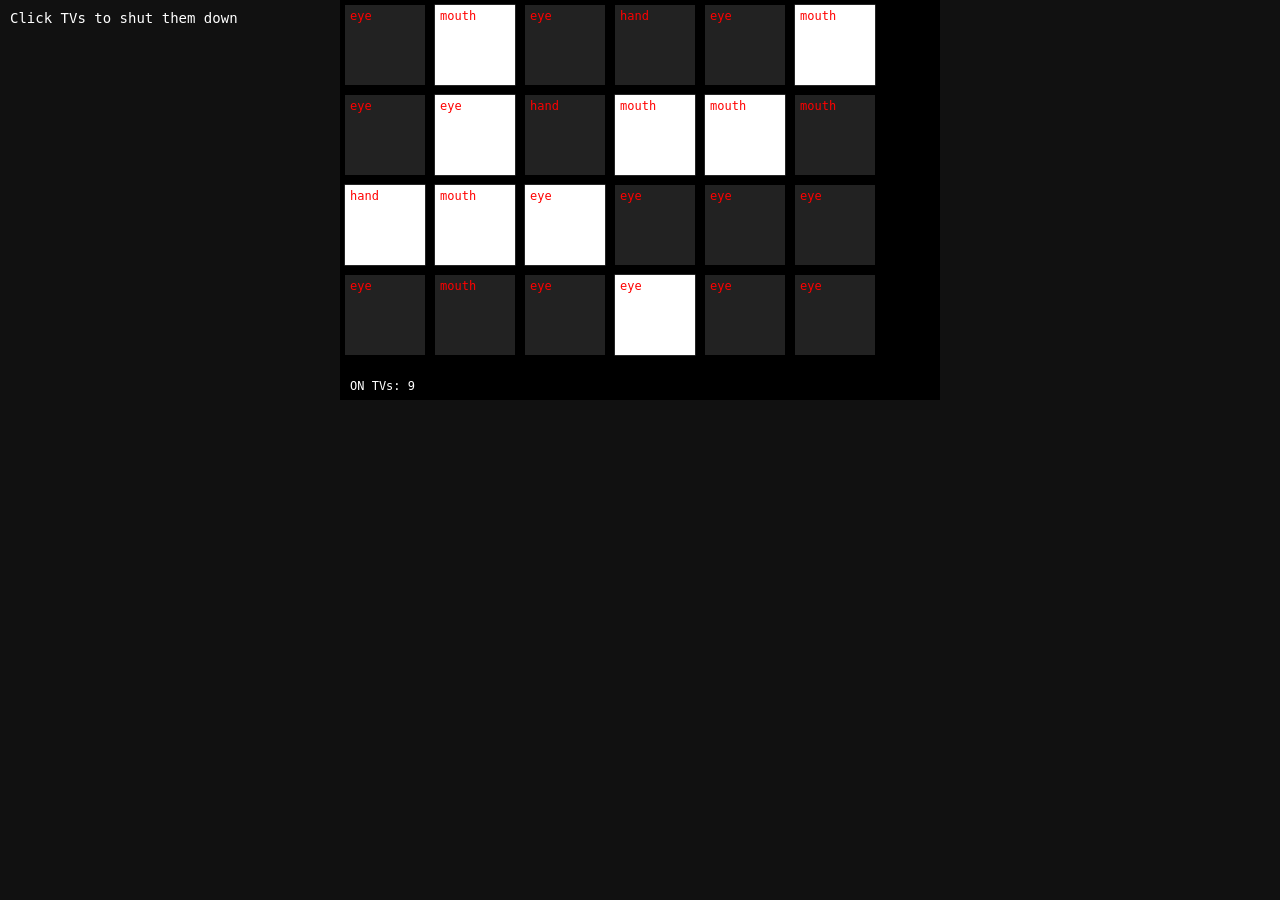
==== game.html @ e6ec4a98 "Basic game setup" ====
<!DOCTYPE html>
<html>
    <head>
        <meta charset="UTF-8" />
        <title>KILL THE BROADCAST</title>
        <link rel="stylesheet" href="game.css">
    </head>
    <body>
        <div id="ui">Click TVs to shut them down</div>
        <canvas id="game" width="600" height="400"></canvas>
        <script src="game.js"></script>
    </body>
</html>
---- game.css ----
body {
    margin: 0;
    background: #111;
    color: white;
    font-family: monospace;
    overflow: hidden;
}

canvas {
    display: block;
    margin: 0 auto;
    background: #000;
    cursor: pointer;
}

#ui {
    position: absolute;
    top: 10px;
    left: 10px;
    font-size: 14px;
}
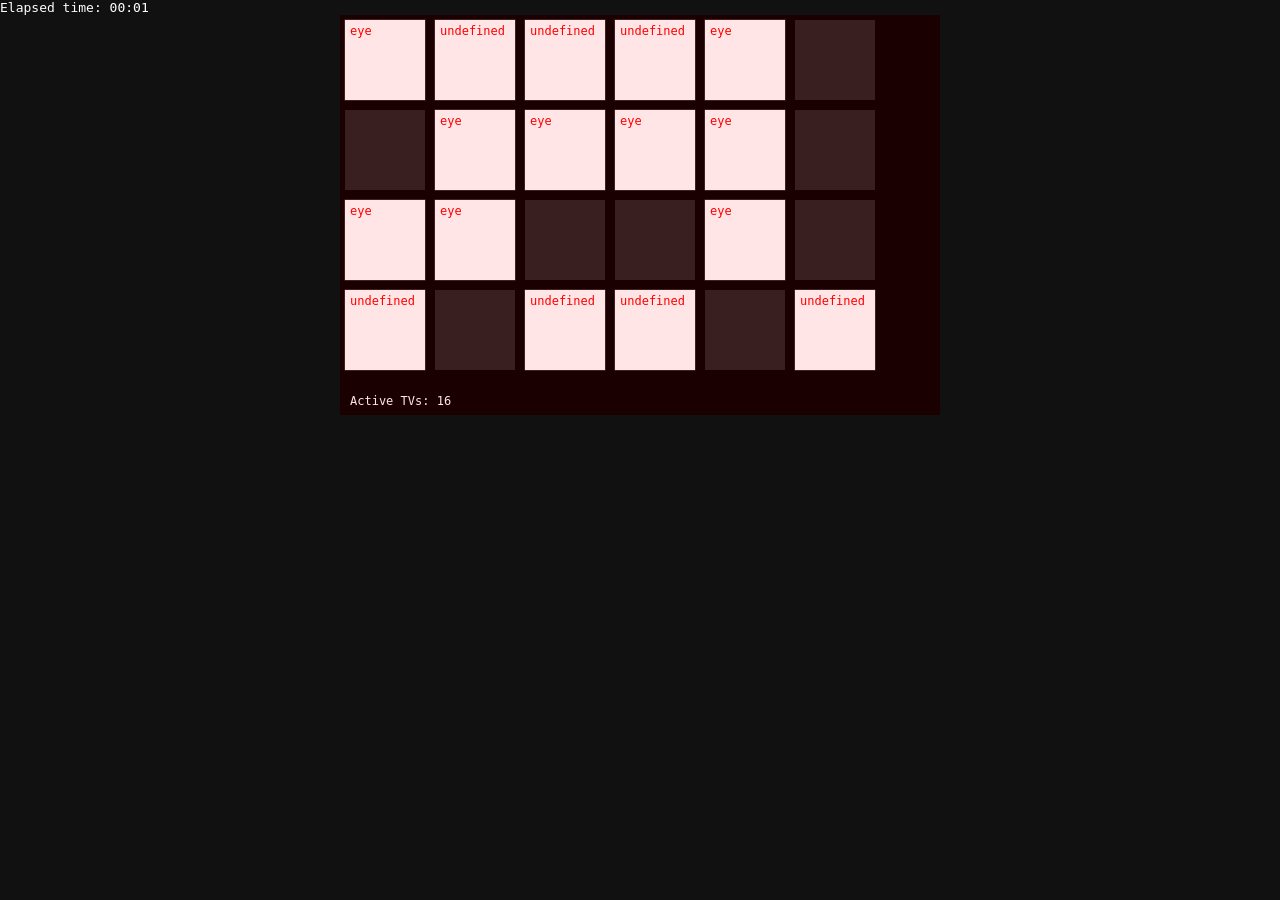
==== commit 405a02e4: "added a timer, made the labels show only if the tv is on" ====
--- a/game.html
+++ b/game.html
@@ -6,7 +6,7 @@
         <link rel="stylesheet" href="game.css">
     </head>
     <body>
-        <div id="ui">Click TVs to shut them down</div>
+        <div id="time">Elapsed time: <span></span></div>
         <canvas id="game" width="600" height="400"></canvas>
         <script src="game.js"></script>
     </body>
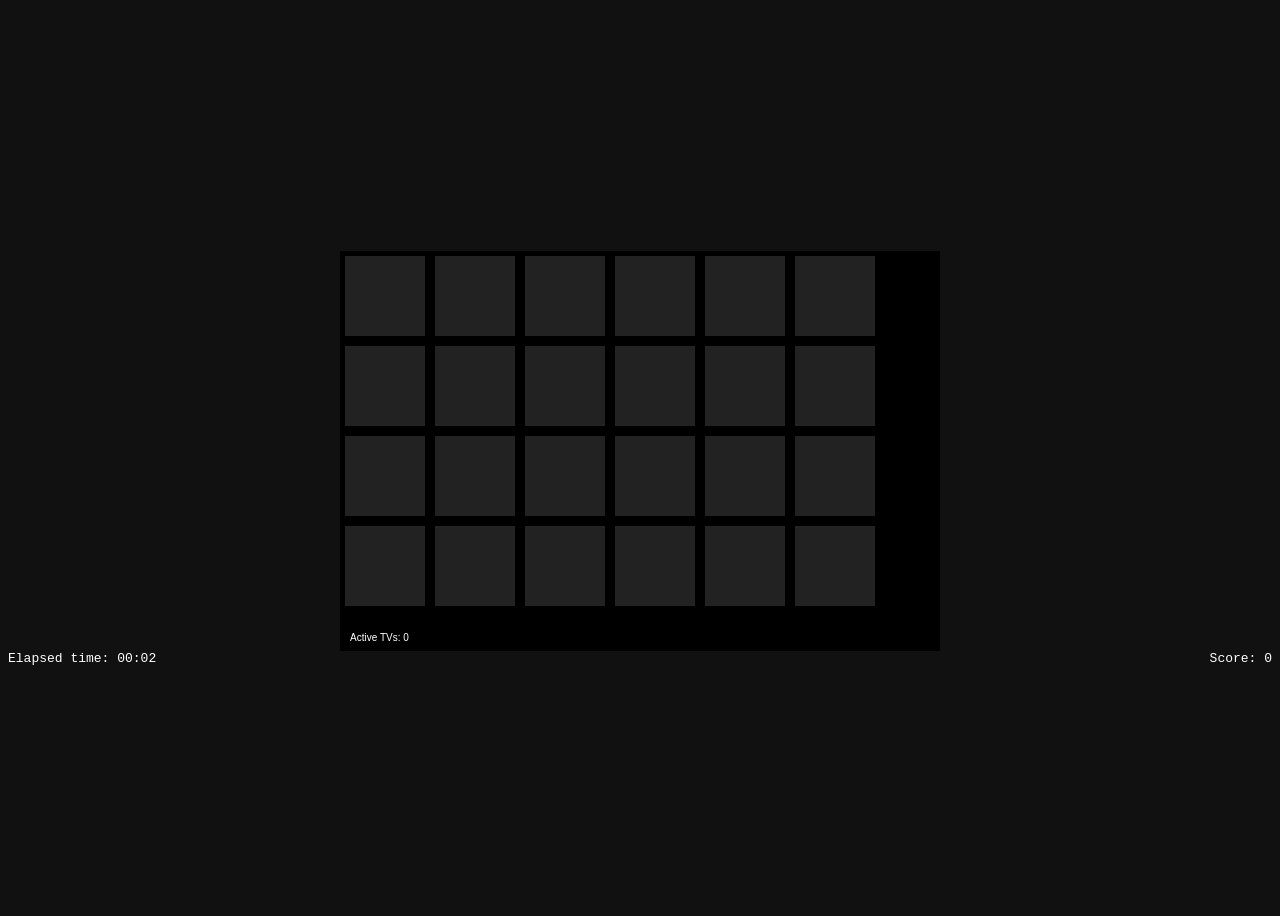
==== commit f50d4fb8: "set up basic mechanics for different tv types" ====
--- a/game.html
+++ b/game.html
@@ -6,8 +6,13 @@
         <link rel="stylesheet" href="game.css">
     </head>
     <body>
-        <div id="time">Elapsed time: <span></span></div>
-        <canvas id="game" width="600" height="400"></canvas>
+        <div class="game-container">
+            <canvas id="game" width="600" height="400"></canvas>
+            <div class="info-container">
+                <div id="time">Elapsed time: <span></span></div>
+                <div id="score">Score: <span></span></div>
+            </div>
+        </div>
         <script src="game.js"></script>
     </body>
 </html>
--- a/game.css
+++ b/game.css
@@ -1,9 +1,25 @@
 body {
+    background: #111;
+    height: 100vh;
+}
+
+.game-container {
     margin: 0;
     background: #111;
     color: white;
     font-family: monospace;
     overflow: hidden;
+    display: flex;
+    flex-direction: column;
+    align-items: center;
+    justify-content: center;
+    height: 100%;
+}
+
+.info-container {
+    width: 100%;
+    display: flex;
+    justify-content: space-between;
 }
 
 canvas {
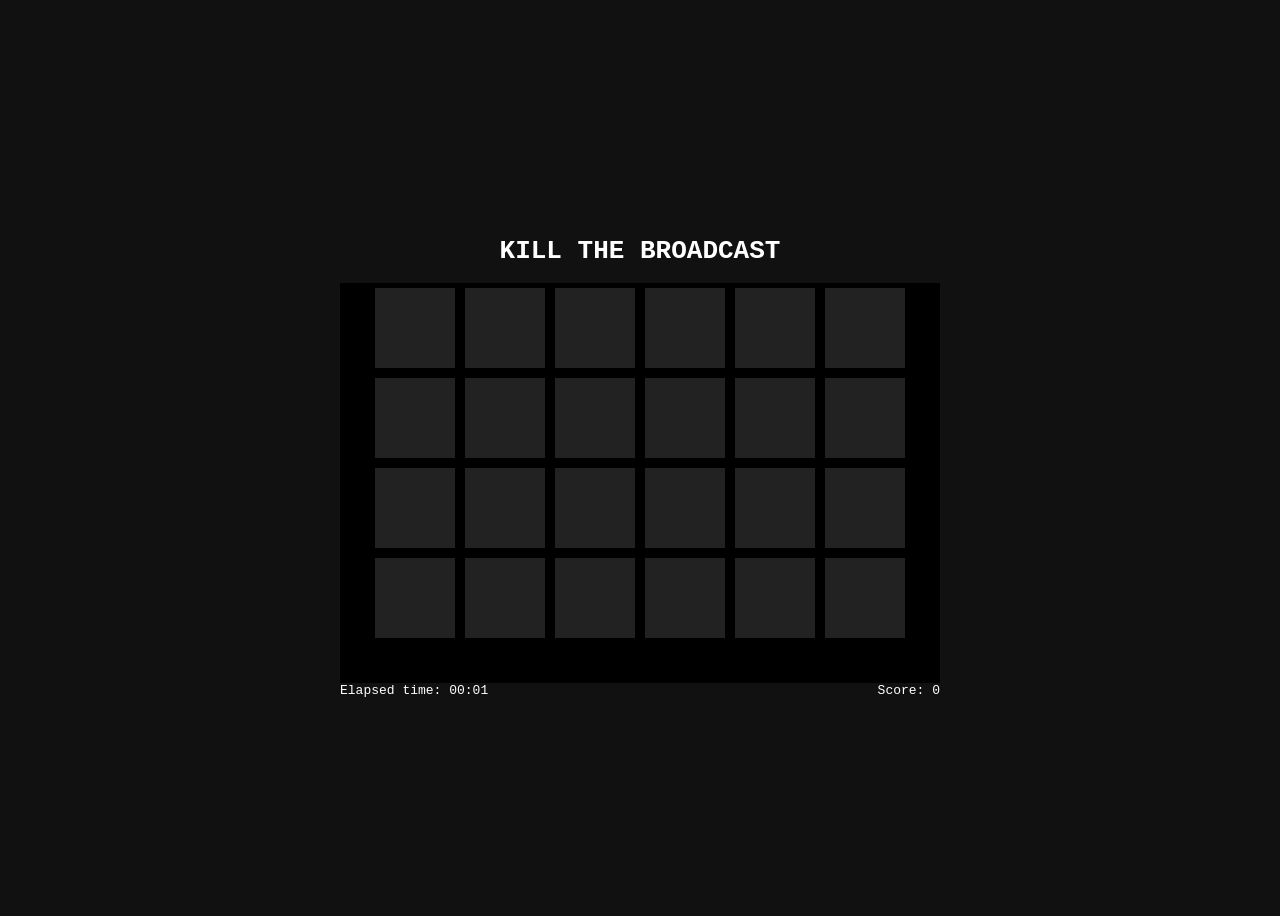
==== commit 8a8c92ce: "fixed indentation, fixed double mouths bug" ====
--- a/game.html
+++ b/game.html
@@ -7,6 +7,7 @@
     </head>
     <body>
         <div class="game-container">
+            <h1>KILL THE BROADCAST</h1>
             <canvas id="game" width="600" height="400"></canvas>
             <div class="info-container">
                 <div id="time">Elapsed time: <span></span></div>
--- a/game.css
+++ b/game.css
@@ -1,6 +1,7 @@
 body {
     background: #111;
     height: 100vh;
+    overflow: hidden;
 }
 
 .game-container {
@@ -14,6 +15,8 @@
     align-items: center;
     justify-content: center;
     height: 100%;
+    width: fit-content;
+    margin: 0 auto;
 }
 
 .info-container {
@@ -24,14 +27,6 @@
 
 canvas {
     display: block;
-    margin: 0 auto;
     background: #000;
     cursor: pointer;
-}
-
-#ui {
-    position: absolute;
-    top: 10px;
-    left: 10px;
-    font-size: 14px;
 }
